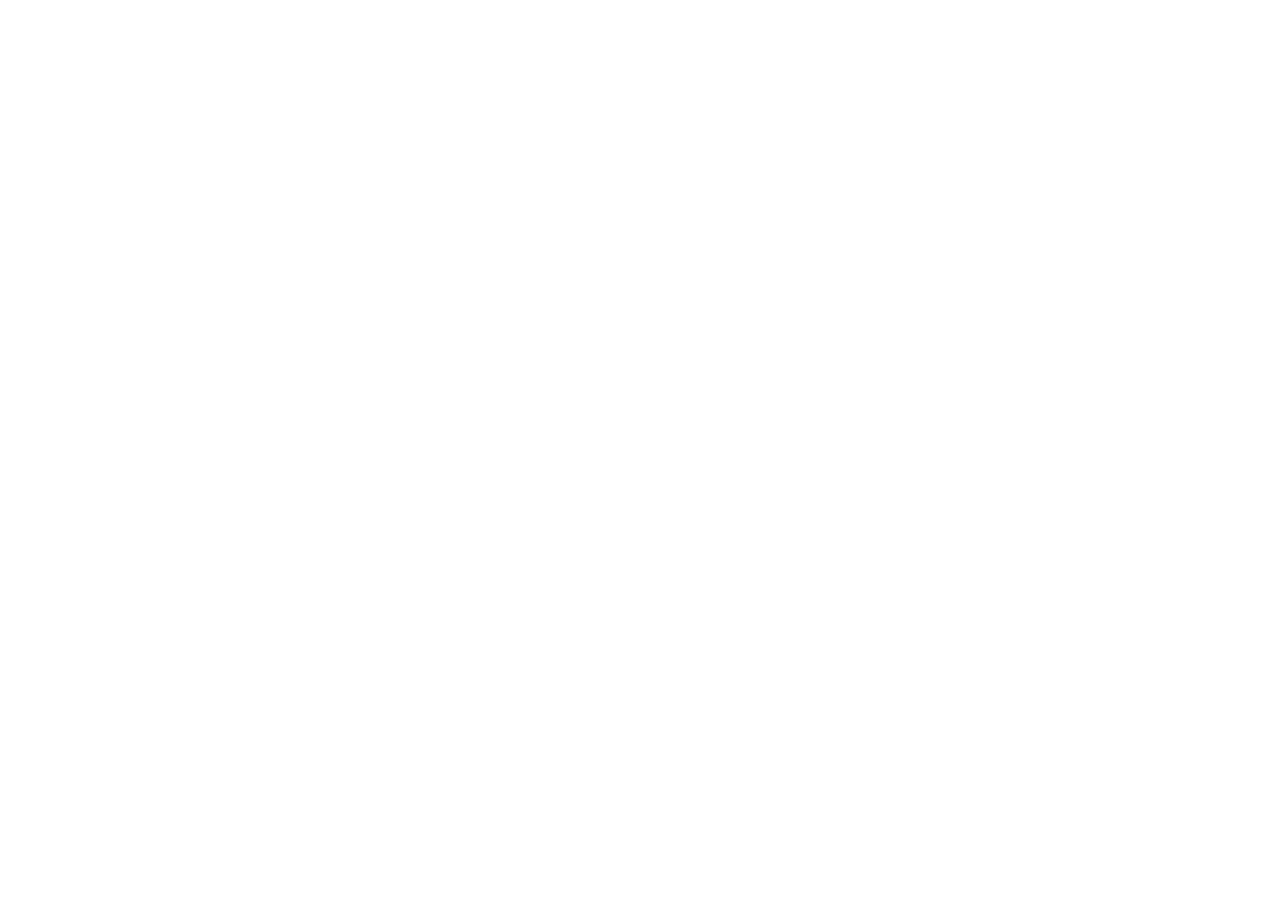
==== html-e-css-curso-em-video/exercicios/ex22/fundo001.html @ d1d381ad "criacao de fundo.html" ====
<!DOCTYPE html>
<html lang="pt-br">
<head>
    <meta charset="UTF-8">
    <meta name="viewport" content="width=device-width, initial-scale=1.0">
    <title>Teste de imagens de fundo</title>
</head>
<body>
    <div class="quadrado">

    </div>

    <div class="quadrado">

    </div>

    <div class="quadrado">

    </div>
    
</body>
</html>
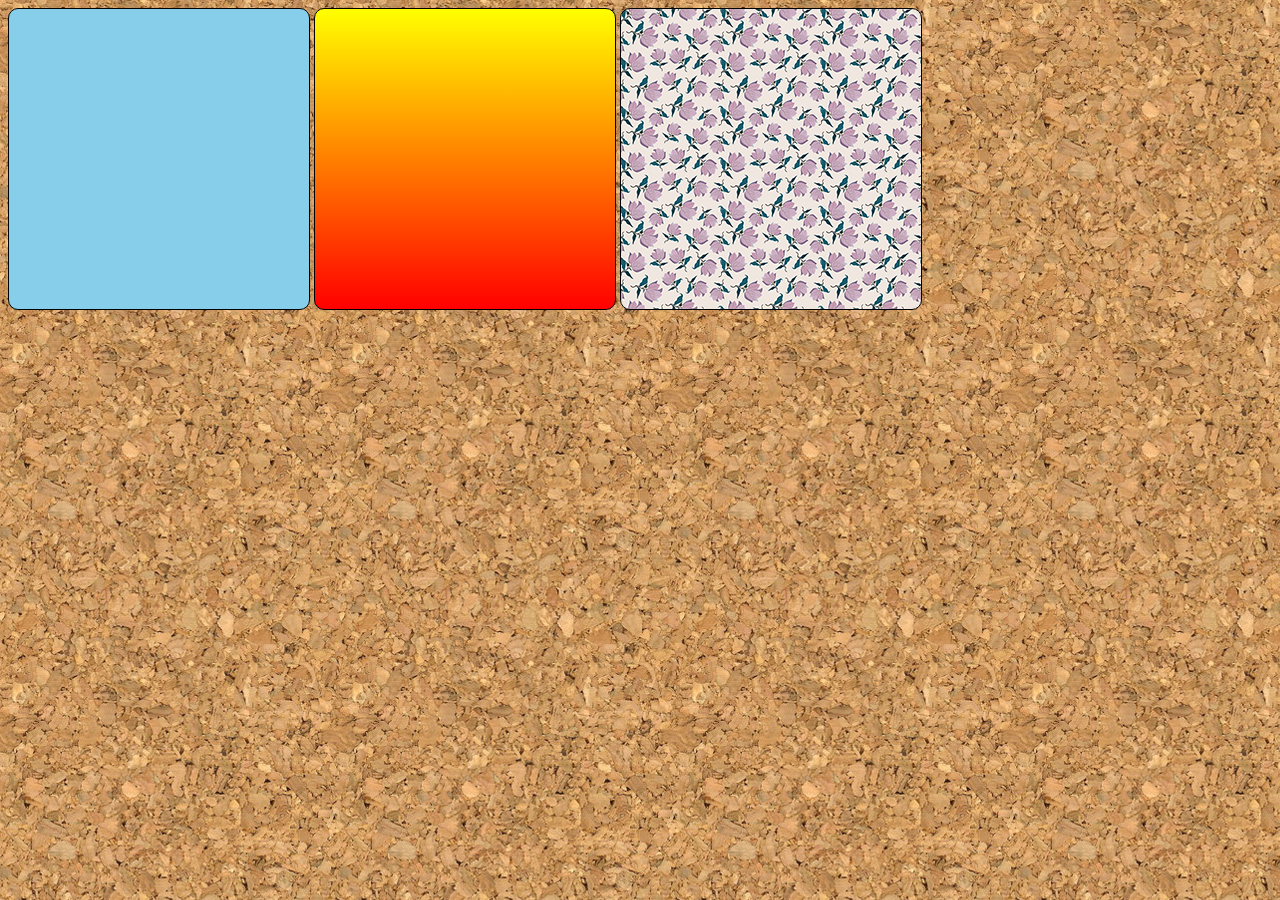
==== commit 7713a508: "aula 25-07-2023" ====
--- a/html-e-css-curso-em-video/exercicios/ex22/fundo001.html
+++ b/html-e-css-curso-em-video/exercicios/ex22/fundo001.html
@@ -4,17 +4,43 @@
     <meta charset="UTF-8">
     <meta name="viewport" content="width=device-width, initial-scale=1.0">
     <title>Teste de imagens de fundo</title>
+
+
+    <style>
+
+        body{
+            background-image: url('imagens/wallpaper001.jpg');
+        }
+        div.quadrado{
+            display: inline-block;
+            border: 1px solid black;
+            width: 300px;
+            height: 300px;
+            border-radius: 10px;
+            background-color: lightgray;
+        }
+        div#q1{
+            background-color: skyblue;
+        }
+        div#q2{
+            background-image: linear-gradient(to bottom, yellow, red);
+        }
+        div#q3{
+            background-image: url('imagens/pattern003.png');
+        }
+    </style>
 </head>
+
 <body>
-    <div class="quadrado">
+    <div class="quadrado" id="q1">
 
     </div>
 
-    <div class="quadrado">
+    <div class="quadrado" id="q2">
 
     </div>
 
-    <div class="quadrado">
+    <div class="quadrado" id="q3">
 
     </div>
     
